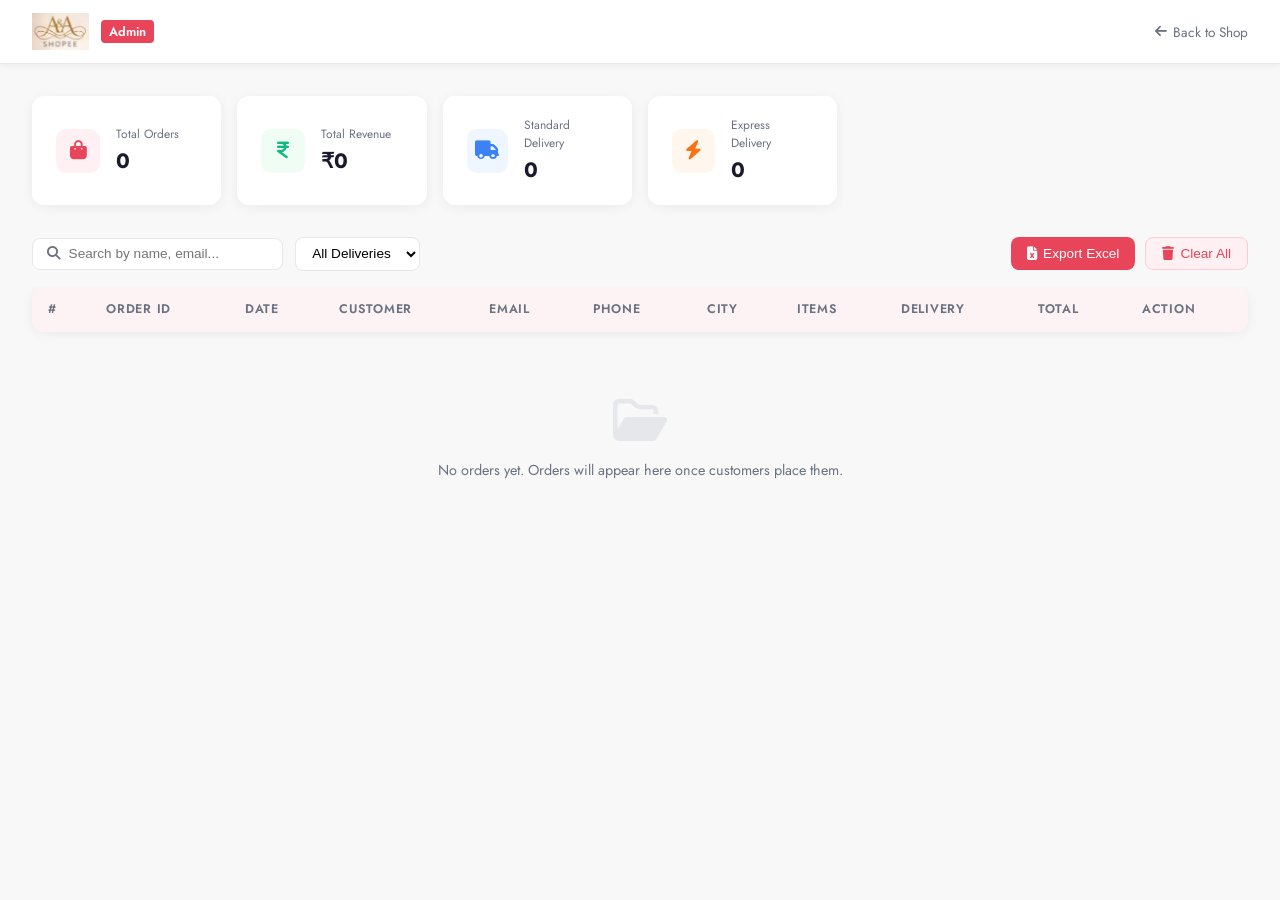
==== admin.html @ 6eb6eb6b "updated order summary" ====
<!DOCTYPE html>
<html lang="en">
<head>
  <meta charset="UTF-8"/>
  <meta name="viewport" content="width=device-width, initial-scale=1.0"/>
  <title>A&A Shopee — Admin Orders</title>
  <link href="https://fonts.googleapis.com/css2?family=Jost:wght@300;400;500;600&display=swap" rel="stylesheet"/>
  <link rel="stylesheet" href="https://cdnjs.cloudflare.com/ajax/libs/font-awesome/6.5.0/css/all.min.css"/>
  <script src="https://cdn.sheetjs.com/xlsx-0.20.0/package/dist/xlsx.full.min.js"></script>
  <style>
    *, *::before, *::after { box-sizing: border-box; margin: 0; padding: 0; }
    :root { --primary: #e8445a; --bg: #f8f8f8; --white: #fff; --text: #1a1a2e; --muted: #6b7280; --border: #e5e7eb; }
    body { font-family: 'Jost', sans-serif; background: var(--bg); color: var(--text); }

    /* HEADER */
    .admin-header {
      background: var(--white); border-bottom: 1px solid var(--border);
      padding: 0 2rem; height: 64px; display: flex; align-items: center; justify-content: space-between;
      box-shadow: 0 1px 8px rgba(0,0,0,.06); position: sticky; top: 0; z-index: 10;
    }
    .admin-header .logo { display: flex; align-items: center; gap: .75rem; }
    .admin-header .logo img { height: 38px; object-fit: contain; }
    .admin-header .logo span { font-size: .8rem; background: var(--primary); color: #fff; padding: 2px 8px; border-radius: 4px; font-weight: 600; }
    .back-btn {
      display: flex; align-items: center; gap: .4rem;
      color: var(--muted); font-size: .85rem; text-decoration: none; transition: color .2s;
    }
    .back-btn:hover { color: var(--primary); }

    /* STATS */
    .stats { display: grid; grid-template-columns: repeat(auto-fill, minmax(180px, 1fr)); gap: 1rem; padding: 2rem 2rem 1rem; }
    .stat-card {
      background: var(--white); border-radius: 12px; padding: 1.25rem 1.5rem;
      box-shadow: 0 2px 12px rgba(0,0,0,.06); display: flex; align-items: center; gap: 1rem;
    }
    .stat-icon { width: 44px; height: 44px; border-radius: 10px; display: flex; align-items: center; justify-content: center; font-size: 1.2rem; }
    .stat-icon.red { background: #fff0f3; color: var(--primary); }
    .stat-icon.green { background: #f0fdf4; color: #10b981; }
    .stat-icon.blue { background: #eff6ff; color: #3b82f6; }
    .stat-icon.orange { background: #fff7ed; color: #f97316; }
    .stat-label { font-size: .75rem; color: var(--muted); margin-bottom: .2rem; }
    .stat-value { font-size: 1.3rem; font-weight: 700; }

    /* TOOLBAR */
    .toolbar {
      display: flex; align-items: center; justify-content: space-between;
      padding: 1rem 2rem; flex-wrap: wrap; gap: .75rem;
    }
    .toolbar-left { display: flex; align-items: center; gap: .75rem; flex-wrap: wrap; }
    .search-box {
      display: flex; align-items: center; gap: .5rem;
      background: var(--white); border: 1px solid var(--border);
      border-radius: 8px; padding: .45rem .85rem;
    }
    .search-box input { border: none; outline: none; font-size: .85rem; width: 200px; }
    .search-box i { color: var(--muted); font-size: .85rem; }
    .filter-select {
      border: 1px solid var(--border); border-radius: 8px;
      padding: .45rem .75rem; font-size: .85rem; background: var(--white); outline: none; cursor: pointer;
    }
    .toolbar-right { display: flex; gap: .6rem; }
    .btn { display: inline-flex; align-items: center; gap: .4rem; padding: .5rem 1rem; border-radius: 8px; font-size: .85rem; font-weight: 500; cursor: pointer; border: none; transition: all .2s; }
    .btn-primary { background: var(--primary); color: #fff; }
    .btn-primary:hover { background: #c73249; }
    .btn-danger { background: #fff0f3; color: var(--primary); border: 1px solid #fecdd3; }
    .btn-danger:hover { background: var(--primary); color: #fff; }

    /* TABLE */
    .table-wrap { padding: 0 2rem 3rem; overflow-x: auto; }
    table { width: 100%; border-collapse: collapse; background: var(--white); border-radius: 12px; overflow: hidden; box-shadow: 0 2px 12px rgba(0,0,0,.06); }
    thead { background: #fdf2f4; }
    th { padding: .85rem 1rem; text-align: left; font-size: .78rem; font-weight: 600; text-transform: uppercase; letter-spacing: .06em; color: var(--muted); white-space: nowrap; }
    td { padding: .85rem 1rem; font-size: .85rem; border-top: 1px solid var(--border); vertical-align: middle; }
    tr:hover td { background: #fafafa; }
    .order-id { font-weight: 600; color: var(--primary); }
    .items-cell { max-width: 200px; white-space: nowrap; overflow: hidden; text-overflow: ellipsis; }
    .total-cell { font-weight: 600; color: #10b981; }
    .del-badge {
      display: inline-flex; align-items: center; gap: .3rem;
      padding: 2px 8px; border-radius: 12px; font-size: .75rem; font-weight: 500;
    }
    .del-badge.standard { background: #eff6ff; color: #3b82f6; }
    .del-badge.express { background: #fff7ed; color: #f97316; }
    .action-btn { background: none; border: none; cursor: pointer; color: var(--muted); font-size: .9rem; padding: 4px 6px; border-radius: 4px; transition: color .2s; }
    .action-btn:hover { color: var(--primary); }

    /* EMPTY */
    .empty-state { text-align: center; padding: 4rem 2rem; color: var(--muted); }
    .empty-state i { font-size: 3rem; margin-bottom: 1rem; display: block; color: #e5e7eb; }
    .empty-state p { font-size: .9rem; }

    /* MODAL */
    .modal-overlay { position: fixed; inset: 0; background: rgba(0,0,0,.45); z-index: 100; display: none; align-items: center; justify-content: center; padding: 1rem; }
    .modal-overlay.open { display: flex; }
    .modal { background: var(--white); border-radius: 16px; padding: 2rem; width: 100%; max-width: 480px; position: relative; }
    .modal h3 { font-size: 1.1rem; font-weight: 600; margin-bottom: 1.25rem; }
    .modal-close { position: absolute; top: 1rem; right: 1rem; background: none; border: none; font-size: 1.1rem; cursor: pointer; color: var(--muted); }
    .detail-row { display: flex; justify-content: space-between; padding: .5rem 0; border-bottom: 1px solid var(--border); font-size: .88rem; }
    .detail-row:last-child { border: none; }
    .detail-row span:first-child { color: var(--muted); }
    .detail-row span:last-child { font-weight: 500; text-align: right; max-width: 60%; }

    @media (max-width: 600px) {
      .stats { padding: 1rem; }
      .toolbar { padding: 1rem; }
      .table-wrap { padding: 0 1rem 2rem; }
      .search-box input { width: 140px; }
    }
  </style>
</head>
<body>

<header class="admin-header">
  <div class="logo">
    <img src="src/images/logo.png" alt="A&A Shopee"/>
    <span>Admin</span>
  </div>
  <a href="index.html" class="back-btn"><i class="fa-solid fa-arrow-left"></i> Back to Shop</a>
</header>

<!-- STATS -->
<div class="stats">
  <div class="stat-card">
    <div class="stat-icon red"><i class="fa-solid fa-bag-shopping"></i></div>
    <div><p class="stat-label">Total Orders</p><p class="stat-value" id="statTotal">0</p></div>
  </div>
  <div class="stat-card">
    <div class="stat-icon green"><i class="fa-solid fa-indian-rupee-sign"></i></div>
    <div><p class="stat-label">Total Revenue</p><p class="stat-value" id="statRevenue">₹0</p></div>
  </div>
  <div class="stat-card">
    <div class="stat-icon blue"><i class="fa-solid fa-truck"></i></div>
    <div><p class="stat-label">Standard Delivery</p><p class="stat-value" id="statStandard">0</p></div>
  </div>
  <div class="stat-card">
    <div class="stat-icon orange"><i class="fa-solid fa-bolt"></i></div>
    <div><p class="stat-label">Express Delivery</p><p class="stat-value" id="statExpress">0</p></div>
  </div>
</div>

<!-- TOOLBAR -->
<div class="toolbar">
  <div class="toolbar-left">
    <div class="search-box">
      <i class="fa-solid fa-magnifying-glass"></i>
      <input type="text" id="searchInput" placeholder="Search by name, email..." oninput="renderTable()"/>
    </div>
    <select class="filter-select" id="deliveryFilter" onchange="renderTable()">
      <option value="all">All Deliveries</option>
      <option value="Standard">Standard</option>
      <option value="Express">Express</option>
    </select>
  </div>
  <div class="toolbar-right">
    <button class="btn btn-primary" onclick="exportExcel()"><i class="fa-solid fa-file-excel"></i> Export Excel</button>
    <button class="btn btn-danger" onclick="clearOrders()"><i class="fa-solid fa-trash"></i> Clear All</button>
  </div>
</div>

<!-- TABLE -->
<div class="table-wrap">
  <table id="ordersTable">
    <thead>
      <tr>
        <th>#</th>
        <th>Order ID</th>
        <th>Date</th>
        <th>Customer</th>
        <th>Email</th>
        <th>Phone</th>
        <th>City</th>
        <th>Items</th>
        <th>Delivery</th>
        <th>Total</th>
        <th>Action</th>
      </tr>
    </thead>
    <tbody id="ordersBody"></tbody>
  </table>
  <div class="empty-state" id="emptyState" style="display:none">
    <i class="fa-regular fa-folder-open"></i>
    <p>No orders yet. Orders will appear here once customers place them.</p>
  </div>
</div>

<!-- ORDER DETAIL MODAL -->
<div class="modal-overlay" id="detailModal">
  <div class="modal">
    <button class="modal-close" onclick="closeModal()"><i class="fa-solid fa-xmark"></i></button>
    <h3>Order Details</h3>
    <div id="modalContent"></div>
  </div>
</div>

<script>
  let orders = JSON.parse(localStorage.getItem('aa_orders') || '[]');

  function renderStats() {
    document.getElementById('statTotal').textContent = orders.length;
    const revenue = orders.reduce((s, o) => s + (o.rawTotal || 0), 0);
    document.getElementById('statRevenue').textContent = '₹' + revenue.toLocaleString('en-IN');
    document.getElementById('statStandard').textContent = orders.filter(o => o.delivery === 'Standard').length;
    document.getElementById('statExpress').textContent = orders.filter(o => o.delivery === 'Express').length;
  }

  function renderTable() {
    const search = document.getElementById('searchInput').value.toLowerCase();
    const filter = document.getElementById('deliveryFilter').value;
    const filtered = orders.filter(o => {
      const matchSearch = !search || o.name.toLowerCase().includes(search) || o.email.toLowerCase().includes(search) || o.city.toLowerCase().includes(search);
      const matchFilter = filter === 'all' || o.delivery === filter;
      return matchSearch && matchFilter;
    });

    const tbody = document.getElementById('ordersBody');
    const empty = document.getElementById('emptyState');

    if (!filtered.length) {
      tbody.innerHTML = '';
      empty.style.display = 'block';
      return;
    }
    empty.style.display = 'none';
    tbody.innerHTML = filtered.map((o, i) => `
      <tr>
        <td>${i + 1}</td>
        <td class="order-id">#${o.orderId}</td>
        <td>${o.date}</td>
        <td>${o.name}</td>
        <td>${o.email}</td>
        <td>${o.phone}</td>
        <td>${o.city}</td>
        <td class="items-cell" title="${o.items}">${o.items}</td>
        <td><span class="del-badge ${o.delivery.toLowerCase()}">${o.delivery}</span></td>
        <td class="total-cell">${o.total}</td>
        <td>
          <button class="action-btn" onclick="viewOrder(${orders.indexOf(o)})" title="View"><i class="fa-solid fa-eye"></i></button>
          <button class="action-btn" onclick="deleteOrder(${orders.indexOf(o)})" title="Delete"><i class="fa-solid fa-trash"></i></button>
        </td>
      </tr>`).join('');
  }

  function viewOrder(idx) {
    const o = orders[idx];
    document.getElementById('modalContent').innerHTML = `
      <div class="detail-row"><span>Order ID</span><span>#${o.orderId}</span></div>
      <div class="detail-row"><span>Date</span><span>${o.date}</span></div>
      <div class="detail-row"><span>Name</span><span>${o.name}</span></div>
      <div class="detail-row"><span>Email</span><span>${o.email}</span></div>
      <div class="detail-row"><span>Phone</span><span>${o.phone}</span></div>
      <div class="detail-row"><span>Address</span><span>${o.address}, ${o.city} - ${o.zip}</span></div>
      <div class="detail-row"><span>Delivery</span><span>${o.delivery}</span></div>
      <div class="detail-row"><span>Items</span><span>${o.items}</span></div>
      <div class="detail-row"><span>Total</span><span style="color:#10b981;font-weight:700">${o.total}</span></div>`;
    document.getElementById('detailModal').classList.add('open');
  }

  function closeModal() {
    document.getElementById('detailModal').classList.remove('open');
  }

  function deleteOrder(idx) {
    if (!confirm('Delete this order?')) return;
    orders.splice(idx, 1);
    localStorage.setItem('aa_orders', JSON.stringify(orders));
    renderStats();
    renderTable();
  }

  function clearOrders() {
    if (!confirm('Clear ALL orders? This cannot be undone.')) return;
    orders = [];
    localStorage.setItem('aa_orders', JSON.stringify(orders));
    renderStats();
    renderTable();
  }

  function exportExcel() {
    if (!orders.length) { alert('No orders to export.'); return; }
    const rows = [['Order ID','Date','Name','Email','Phone','Address','City','ZIP','Delivery','Items','Total']];
    orders.forEach(o => rows.push([o.orderId, o.date, o.name, o.email, o.phone, o.address, o.city, o.zip, o.delivery, o.items, o.total]));
    const ws = XLSX.utils.aoa_to_sheet(rows);
    ws['!cols'] = rows[0].map(() => ({ wch: 20 }));
    const wb = XLSX.utils.book_new();
    XLSX.utils.book_append_sheet(wb, ws, 'Orders');
    XLSX.writeFile(wb, 'AA_Shopee_Orders.xlsx');
  }

  renderStats();
  renderTable();
</script>
</body>
</html>
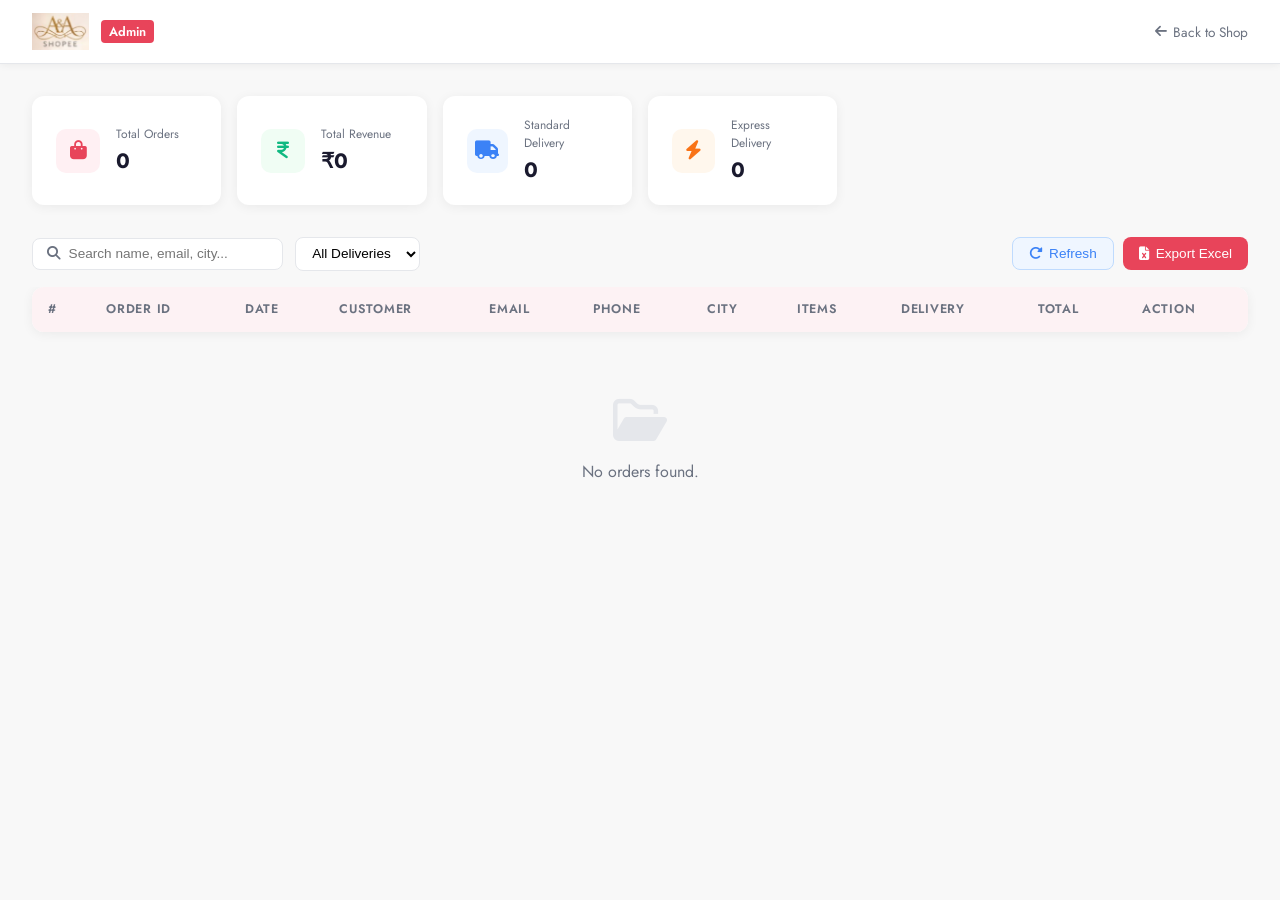
==== commit 4b7268a3: "message for updaed orders into excel" ====
--- a/admin.html
+++ b/admin.html
@@ -12,7 +12,6 @@
     :root { --primary: #e8445a; --bg: #f8f8f8; --white: #fff; --text: #1a1a2e; --muted: #6b7280; --border: #e5e7eb; }
     body { font-family: 'Jost', sans-serif; background: var(--bg); color: var(--text); }
 
-    /* HEADER */
     .admin-header {
       background: var(--white); border-bottom: 1px solid var(--border);
       padding: 0 2rem; height: 64px; display: flex; align-items: center; justify-content: space-between;
@@ -21,18 +20,11 @@
     .admin-header .logo { display: flex; align-items: center; gap: .75rem; }
     .admin-header .logo img { height: 38px; object-fit: contain; }
     .admin-header .logo span { font-size: .8rem; background: var(--primary); color: #fff; padding: 2px 8px; border-radius: 4px; font-weight: 600; }
-    .back-btn {
-      display: flex; align-items: center; gap: .4rem;
-      color: var(--muted); font-size: .85rem; text-decoration: none; transition: color .2s;
-    }
+    .back-btn { display: flex; align-items: center; gap: .4rem; color: var(--muted); font-size: .85rem; text-decoration: none; transition: color .2s; }
     .back-btn:hover { color: var(--primary); }
 
-    /* STATS */
     .stats { display: grid; grid-template-columns: repeat(auto-fill, minmax(180px, 1fr)); gap: 1rem; padding: 2rem 2rem 1rem; }
-    .stat-card {
-      background: var(--white); border-radius: 12px; padding: 1.25rem 1.5rem;
-      box-shadow: 0 2px 12px rgba(0,0,0,.06); display: flex; align-items: center; gap: 1rem;
-    }
+    .stat-card { background: var(--white); border-radius: 12px; padding: 1.25rem 1.5rem; box-shadow: 0 2px 12px rgba(0,0,0,.06); display: flex; align-items: center; gap: 1rem; }
     .stat-icon { width: 44px; height: 44px; border-radius: 10px; display: flex; align-items: center; justify-content: center; font-size: 1.2rem; }
     .stat-icon.red { background: #fff0f3; color: var(--primary); }
     .stat-icon.green { background: #f0fdf4; color: #10b981; }
@@ -41,31 +33,19 @@
     .stat-label { font-size: .75rem; color: var(--muted); margin-bottom: .2rem; }
     .stat-value { font-size: 1.3rem; font-weight: 700; }
 
-    /* TOOLBAR */
-    .toolbar {
-      display: flex; align-items: center; justify-content: space-between;
-      padding: 1rem 2rem; flex-wrap: wrap; gap: .75rem;
-    }
+    .toolbar { display: flex; align-items: center; justify-content: space-between; padding: 1rem 2rem; flex-wrap: wrap; gap: .75rem; }
     .toolbar-left { display: flex; align-items: center; gap: .75rem; flex-wrap: wrap; }
-    .search-box {
-      display: flex; align-items: center; gap: .5rem;
-      background: var(--white); border: 1px solid var(--border);
-      border-radius: 8px; padding: .45rem .85rem;
-    }
+    .search-box { display: flex; align-items: center; gap: .5rem; background: var(--white); border: 1px solid var(--border); border-radius: 8px; padding: .45rem .85rem; }
     .search-box input { border: none; outline: none; font-size: .85rem; width: 200px; }
     .search-box i { color: var(--muted); font-size: .85rem; }
-    .filter-select {
-      border: 1px solid var(--border); border-radius: 8px;
-      padding: .45rem .75rem; font-size: .85rem; background: var(--white); outline: none; cursor: pointer;
-    }
+    .filter-select { border: 1px solid var(--border); border-radius: 8px; padding: .45rem .75rem; font-size: .85rem; background: var(--white); outline: none; cursor: pointer; }
     .toolbar-right { display: flex; gap: .6rem; }
     .btn { display: inline-flex; align-items: center; gap: .4rem; padding: .5rem 1rem; border-radius: 8px; font-size: .85rem; font-weight: 500; cursor: pointer; border: none; transition: all .2s; }
     .btn-primary { background: var(--primary); color: #fff; }
     .btn-primary:hover { background: #c73249; }
-    .btn-danger { background: #fff0f3; color: var(--primary); border: 1px solid #fecdd3; }
-    .btn-danger:hover { background: var(--primary); color: #fff; }
-
-    /* TABLE */
+    .btn-refresh { background: #eff6ff; color: #3b82f6; border: 1px solid #bfdbfe; }
+    .btn-refresh:hover { background: #3b82f6; color: #fff; }
+
     .table-wrap { padding: 0 2rem 3rem; overflow-x: auto; }
     table { width: 100%; border-collapse: collapse; background: var(--white); border-radius: 12px; overflow: hidden; box-shadow: 0 2px 12px rgba(0,0,0,.06); }
     thead { background: #fdf2f4; }
@@ -75,21 +55,15 @@
     .order-id { font-weight: 600; color: var(--primary); }
     .items-cell { max-width: 200px; white-space: nowrap; overflow: hidden; text-overflow: ellipsis; }
     .total-cell { font-weight: 600; color: #10b981; }
-    .del-badge {
-      display: inline-flex; align-items: center; gap: .3rem;
-      padding: 2px 8px; border-radius: 12px; font-size: .75rem; font-weight: 500;
-    }
+    .del-badge { display: inline-flex; align-items: center; gap: .3rem; padding: 2px 8px; border-radius: 12px; font-size: .75rem; font-weight: 500; }
     .del-badge.standard { background: #eff6ff; color: #3b82f6; }
     .del-badge.express { background: #fff7ed; color: #f97316; }
     .action-btn { background: none; border: none; cursor: pointer; color: var(--muted); font-size: .9rem; padding: 4px 6px; border-radius: 4px; transition: color .2s; }
     .action-btn:hover { color: var(--primary); }
 
-    /* EMPTY */
     .empty-state { text-align: center; padding: 4rem 2rem; color: var(--muted); }
     .empty-state i { font-size: 3rem; margin-bottom: 1rem; display: block; color: #e5e7eb; }
-    .empty-state p { font-size: .9rem; }
-
-    /* MODAL */
+
     .modal-overlay { position: fixed; inset: 0; background: rgba(0,0,0,.45); z-index: 100; display: none; align-items: center; justify-content: center; padding: 1rem; }
     .modal-overlay.open { display: flex; }
     .modal { background: var(--white); border-radius: 16px; padding: 2rem; width: 100%; max-width: 480px; position: relative; }
@@ -102,9 +76,8 @@
 
     @media (max-width: 600px) {
       .stats { padding: 1rem; }
-      .toolbar { padding: 1rem; }
-      .table-wrap { padding: 0 1rem 2rem; }
-      .search-box input { width: 140px; }
+      .toolbar, .table-wrap { padding: 1rem; }
+      .search-box input { width: 130px; }
     }
   </style>
 </head>
@@ -118,32 +91,30 @@
   <a href="index.html" class="back-btn"><i class="fa-solid fa-arrow-left"></i> Back to Shop</a>
 </header>
 
-<!-- STATS -->
 <div class="stats">
   <div class="stat-card">
     <div class="stat-icon red"><i class="fa-solid fa-bag-shopping"></i></div>
-    <div><p class="stat-label">Total Orders</p><p class="stat-value" id="statTotal">0</p></div>
+    <div><p class="stat-label">Total Orders</p><p class="stat-value" id="statTotal">—</p></div>
   </div>
   <div class="stat-card">
     <div class="stat-icon green"><i class="fa-solid fa-indian-rupee-sign"></i></div>
-    <div><p class="stat-label">Total Revenue</p><p class="stat-value" id="statRevenue">₹0</p></div>
+    <div><p class="stat-label">Total Revenue</p><p class="stat-value" id="statRevenue">—</p></div>
   </div>
   <div class="stat-card">
     <div class="stat-icon blue"><i class="fa-solid fa-truck"></i></div>
-    <div><p class="stat-label">Standard Delivery</p><p class="stat-value" id="statStandard">0</p></div>
+    <div><p class="stat-label">Standard Delivery</p><p class="stat-value" id="statStandard">—</p></div>
   </div>
   <div class="stat-card">
     <div class="stat-icon orange"><i class="fa-solid fa-bolt"></i></div>
-    <div><p class="stat-label">Express Delivery</p><p class="stat-value" id="statExpress">0</p></div>
-  </div>
-</div>
-
-<!-- TOOLBAR -->
+    <div><p class="stat-label">Express Delivery</p><p class="stat-value" id="statExpress">—</p></div>
+  </div>
+</div>
+
 <div class="toolbar">
   <div class="toolbar-left">
     <div class="search-box">
       <i class="fa-solid fa-magnifying-glass"></i>
-      <input type="text" id="searchInput" placeholder="Search by name, email..." oninput="renderTable()"/>
+      <input type="text" id="searchInput" placeholder="Search name, email, city..." oninput="renderTable()"/>
     </div>
     <select class="filter-select" id="deliveryFilter" onchange="renderTable()">
       <option value="all">All Deliveries</option>
@@ -152,38 +123,30 @@
     </select>
   </div>
   <div class="toolbar-right">
+    <button class="btn btn-refresh" onclick="loadOrders()"><i class="fa-solid fa-rotate-right"></i> Refresh</button>
     <button class="btn btn-primary" onclick="exportExcel()"><i class="fa-solid fa-file-excel"></i> Export Excel</button>
-    <button class="btn btn-danger" onclick="clearOrders()"><i class="fa-solid fa-trash"></i> Clear All</button>
-  </div>
-</div>
-
-<!-- TABLE -->
+  </div>
+</div>
+
 <div class="table-wrap">
-  <table id="ordersTable">
+  <table>
     <thead>
       <tr>
-        <th>#</th>
-        <th>Order ID</th>
-        <th>Date</th>
-        <th>Customer</th>
-        <th>Email</th>
-        <th>Phone</th>
-        <th>City</th>
-        <th>Items</th>
-        <th>Delivery</th>
-        <th>Total</th>
-        <th>Action</th>
+        <th>#</th><th>Order ID</th><th>Date</th><th>Customer</th>
+        <th>Email</th><th>Phone</th><th>City</th>
+        <th>Items</th><th>Delivery</th><th>Total</th><th>Action</th>
       </tr>
     </thead>
-    <tbody id="ordersBody"></tbody>
+    <tbody id="ordersBody">
+      <tr><td colspan="11" style="text-align:center;padding:2rem;color:#6b7280"><i class="fa-solid fa-spinner fa-spin"></i> Loading orders...</td></tr>
+    </tbody>
   </table>
   <div class="empty-state" id="emptyState" style="display:none">
     <i class="fa-regular fa-folder-open"></i>
-    <p>No orders yet. Orders will appear here once customers place them.</p>
-  </div>
-</div>
-
-<!-- ORDER DETAIL MODAL -->
+    <p>No orders found.</p>
+  </div>
+</div>
+
 <div class="modal-overlay" id="detailModal">
   <div class="modal">
     <button class="modal-close" onclick="closeModal()"><i class="fa-solid fa-xmark"></i></button>
@@ -193,12 +156,36 @@
 </div>
 
 <script>
-  let orders = JSON.parse(localStorage.getItem('aa_orders') || '[]');
+  const SHEET_URL = 'https://script.google.com/macros/s/AKfycbyPicg_999hWZfQ7tlxdG4gXDMq_GNk698Hrt22A-co0TnehK4zndWmpbM1rM9pqhYA/exec';
+  let orders = [];
+
+  async function loadOrders() {
+    document.getElementById('ordersBody').innerHTML = '<tr><td colspan="11" style="text-align:center;padding:2rem;color:#6b7280"><i class="fa-solid fa-spinner fa-spin"></i> Loading orders...</td></tr>';
+    document.getElementById('emptyState').style.display = 'none';
+    try {
+      const res = await fetch(SHEET_URL);
+      const data = await res.json();
+      orders = Array.isArray(data) ? data : [];
+    } catch(e) {
+      orders = JSON.parse(localStorage.getItem('aa_orders') || '[]');
+    }
+    // merge any local unsynced orders
+    const local = JSON.parse(localStorage.getItem('aa_orders') || '[]');
+    local.forEach(lo => {
+      if (!orders.find(o => String(o.orderId) === String(lo.orderId))) orders.push(lo);
+    });
+    renderStats();
+    renderTable();
+  }
 
   function renderStats() {
     document.getElementById('statTotal').textContent = orders.length;
-    const revenue = orders.reduce((s, o) => s + (o.rawTotal || 0), 0);
-    document.getElementById('statRevenue').textContent = '₹' + revenue.toLocaleString('en-IN');
+    const revenue = orders.reduce((s, o) => {
+      const raw = parseFloat(String(o.rawTotal || '').replace(/[^0-9.]/g, '')) ||
+                  parseFloat(String(o.total || '').replace(/[^0-9.]/g, '')) || 0;
+      return s + raw;
+    }, 0);
+    document.getElementById('statRevenue').textContent = '₹' + Math.round(revenue).toLocaleString('en-IN');
     document.getElementById('statStandard').textContent = orders.filter(o => o.delivery === 'Standard').length;
     document.getElementById('statExpress').textContent = orders.filter(o => o.delivery === 'Express').length;
   }
@@ -207,7 +194,10 @@
     const search = document.getElementById('searchInput').value.toLowerCase();
     const filter = document.getElementById('deliveryFilter').value;
     const filtered = orders.filter(o => {
-      const matchSearch = !search || o.name.toLowerCase().includes(search) || o.email.toLowerCase().includes(search) || o.city.toLowerCase().includes(search);
+      const matchSearch = !search ||
+        (o.name||'').toLowerCase().includes(search) ||
+        (o.email||'').toLowerCase().includes(search) ||
+        (o.city||'').toLowerCase().includes(search);
       const matchFilter = filter === 'all' || o.delivery === filter;
       return matchSearch && matchFilter;
     });
@@ -231,12 +221,9 @@
         <td>${o.phone}</td>
         <td>${o.city}</td>
         <td class="items-cell" title="${o.items}">${o.items}</td>
-        <td><span class="del-badge ${o.delivery.toLowerCase()}">${o.delivery}</span></td>
+        <td><span class="del-badge ${(o.delivery||'standard').toLowerCase()}">${o.delivery}</span></td>
         <td class="total-cell">${o.total}</td>
-        <td>
-          <button class="action-btn" onclick="viewOrder(${orders.indexOf(o)})" title="View"><i class="fa-solid fa-eye"></i></button>
-          <button class="action-btn" onclick="deleteOrder(${orders.indexOf(o)})" title="Delete"><i class="fa-solid fa-trash"></i></button>
-        </td>
+        <td><button class="action-btn" onclick="viewOrder(${i})" title="View"><i class="fa-solid fa-eye"></i></button></td>
       </tr>`).join('');
   }
 
@@ -259,35 +246,18 @@
     document.getElementById('detailModal').classList.remove('open');
   }
 
-  function deleteOrder(idx) {
-    if (!confirm('Delete this order?')) return;
-    orders.splice(idx, 1);
-    localStorage.setItem('aa_orders', JSON.stringify(orders));
-    renderStats();
-    renderTable();
-  }
-
-  function clearOrders() {
-    if (!confirm('Clear ALL orders? This cannot be undone.')) return;
-    orders = [];
-    localStorage.setItem('aa_orders', JSON.stringify(orders));
-    renderStats();
-    renderTable();
-  }
-
   function exportExcel() {
     if (!orders.length) { alert('No orders to export.'); return; }
     const rows = [['Order ID','Date','Name','Email','Phone','Address','City','ZIP','Delivery','Items','Total']];
     orders.forEach(o => rows.push([o.orderId, o.date, o.name, o.email, o.phone, o.address, o.city, o.zip, o.delivery, o.items, o.total]));
     const ws = XLSX.utils.aoa_to_sheet(rows);
-    ws['!cols'] = rows[0].map(() => ({ wch: 20 }));
+    ws['!cols'] = rows[0].map(() => ({ wch: 22 }));
     const wb = XLSX.utils.book_new();
     XLSX.utils.book_append_sheet(wb, ws, 'Orders');
     XLSX.writeFile(wb, 'AA_Shopee_Orders.xlsx');
   }
 
-  renderStats();
-  renderTable();
+  loadOrders();
 </script>
 </body>
 </html>
